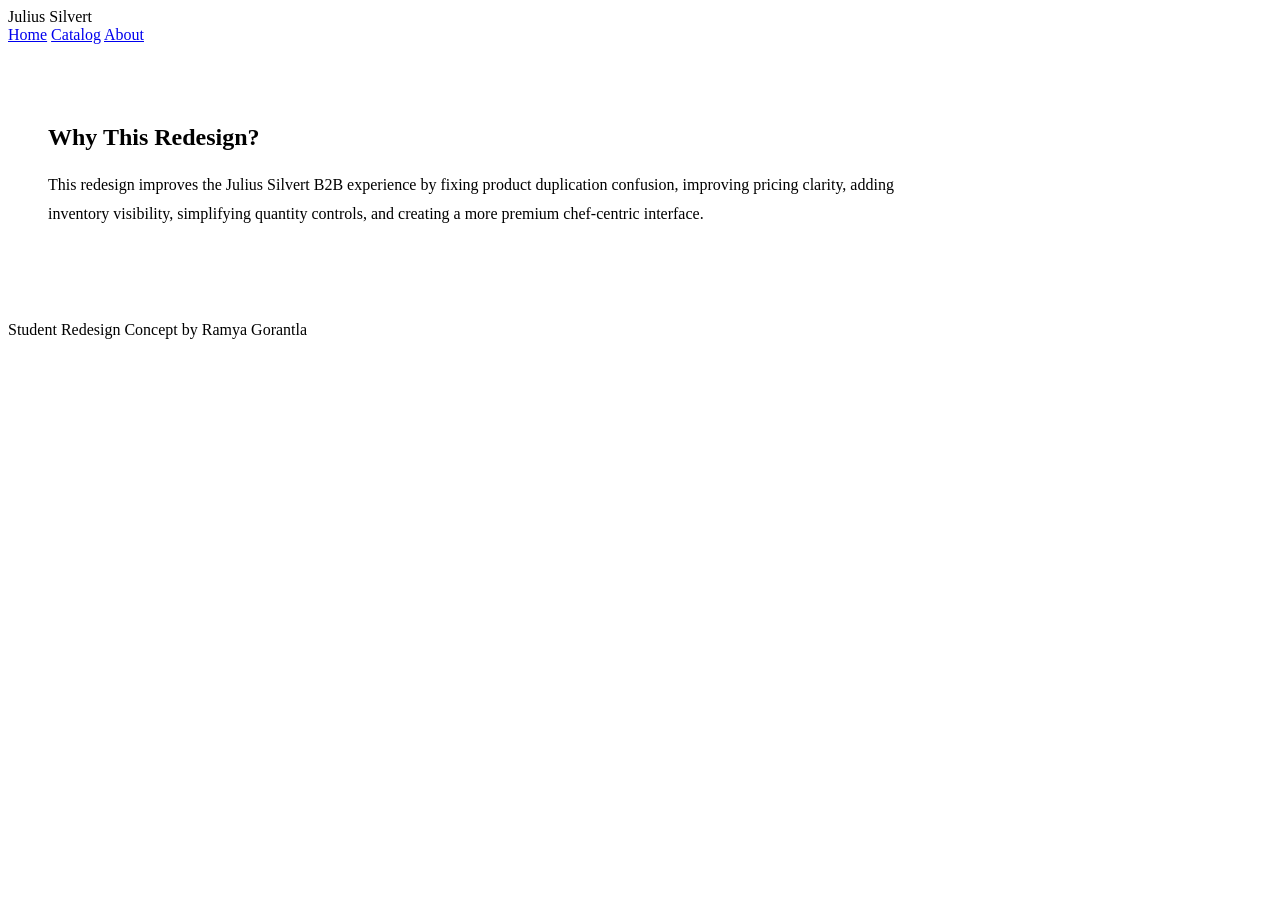
==== about.html @ fcdb3aa2 "Rename about.html.txt to about.html" ====
<!DOCTYPE html>
<html lang="en">
<head>
  <meta charset="UTF-8" />
  <meta name="viewport" content="width=device-width, initial-scale=1.0" />
  <title>About - Julius Silvert Redesign</title>
  <link rel="stylesheet" href="style.css" />
</head>
<body>
  <header class="topbar">
    <div class="logo">Julius Silvert</div>
    <nav>
      <a href="index.html">Home</a>
      <a href="catalog.html">Catalog</a>
      <a href="about.html">About</a>
    </nav>
  </header>

  <section style="padding: 60px 40px;">
    <h1 style="margin-bottom: 20px;">Why This Redesign?</h1>
    <p style="max-width: 900px; line-height: 1.8;">
      This redesign improves the Julius Silvert B2B experience by fixing product duplication confusion,
      improving pricing clarity, adding inventory visibility, simplifying quantity controls, and creating
      a more premium chef-centric interface.
    </p>
  </section>

  <footer class="footer">
    <p>Student Redesign Concept by Ramya Gorantla</p>
  </footer>
</body>
</html>
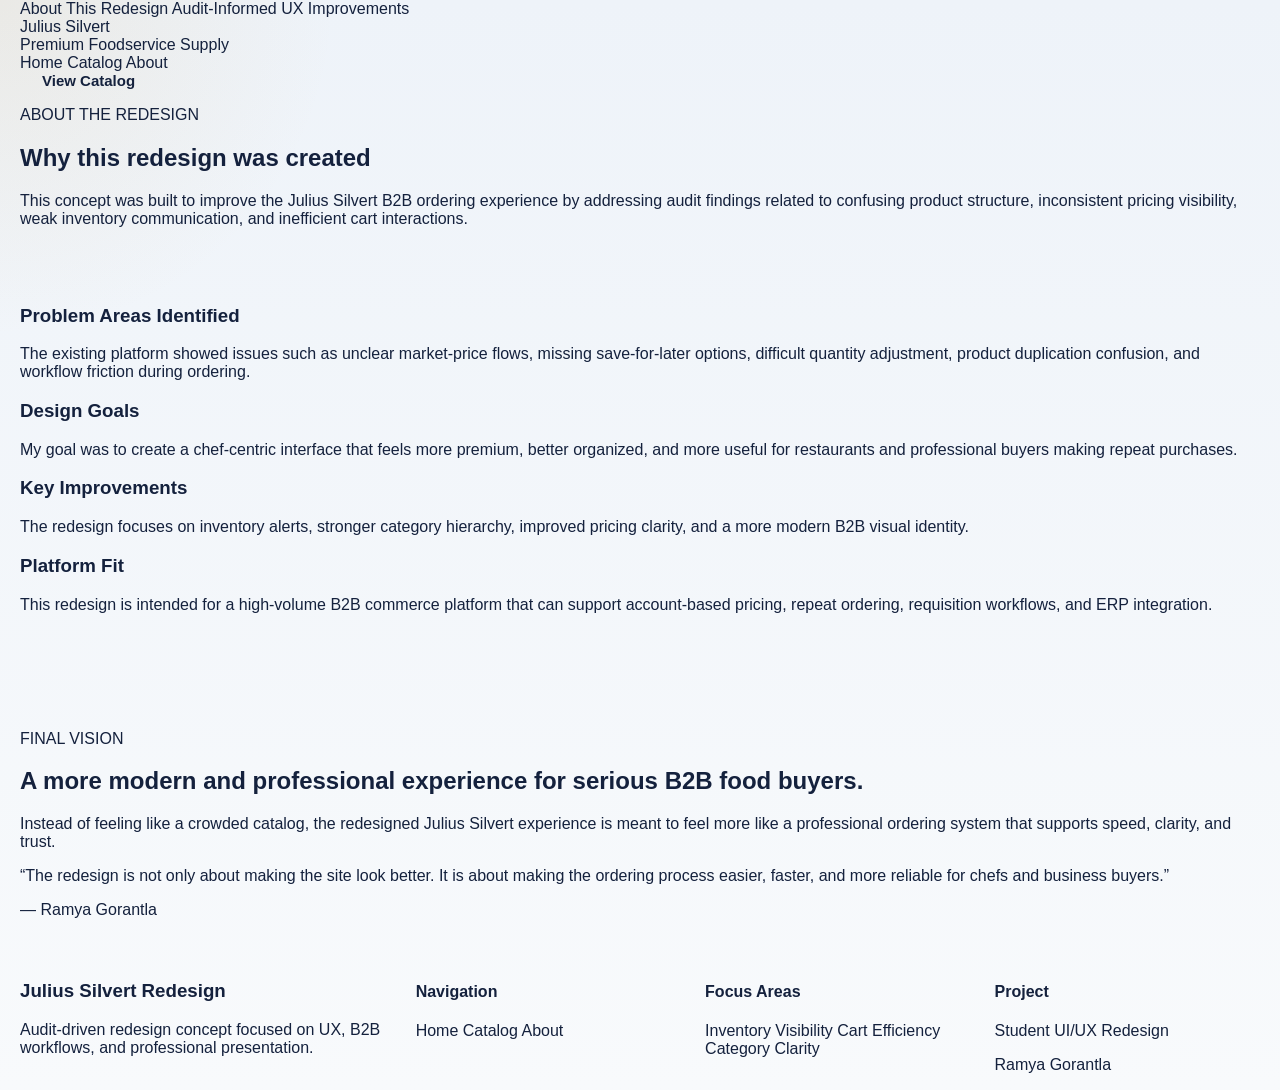
==== commit c0660b97: "Update about.html" ====
--- a/about.html
+++ b/about.html
@@ -3,30 +3,132 @@
 <head>
   <meta charset="UTF-8" />
   <meta name="viewport" content="width=device-width, initial-scale=1.0" />
-  <title>About - Julius Silvert Redesign</title>
+  <title>About | Julius Silvert Redesign</title>
   <link rel="stylesheet" href="style.css" />
 </head>
 <body>
-  <header class="topbar">
-    <div class="logo">Julius Silvert</div>
-    <nav>
-      <a href="index.html">Home</a>
-      <a href="catalog.html">Catalog</a>
-      <a href="about.html">About</a>
-    </nav>
+  <div class="announcement-bar">
+    <div class="container announcement-content">
+      <span>About This Redesign</span>
+      <span>Audit-Informed UX Improvements</span>
+    </div>
+  </div>
+
+  <header class="site-header">
+    <div class="container nav-wrapper">
+      <a href="index.html" class="brand">
+        <div class="brand-title">Julius Silvert</div>
+        <div class="brand-subtitle">Premium Foodservice Supply</div>
+      </a>
+
+      <nav class="main-nav">
+        <a href="index.html">Home</a>
+        <a href="catalog.html">Catalog</a>
+        <a href="about.html" class="active">About</a>
+      </nav>
+
+      <div class="header-actions">
+        <a href="catalog.html" class="btn btn-outline">View Catalog</a>
+      </div>
+    </div>
   </header>
 
-  <section style="padding: 60px 40px;">
-    <h1 style="margin-bottom: 20px;">Why This Redesign?</h1>
-    <p style="max-width: 900px; line-height: 1.8;">
-      This redesign improves the Julius Silvert B2B experience by fixing product duplication confusion,
-      improving pricing clarity, adding inventory visibility, simplifying quantity controls, and creating
-      a more premium chef-centric interface.
-    </p>
+  <section class="about-hero">
+    <div class="container">
+      <p class="eyebrow dark-eyebrow">ABOUT THE REDESIGN</p>
+      <h1>Why this redesign was created</h1>
+      <p class="catalog-hero-text">
+        This concept was built to improve the Julius Silvert B2B ordering experience by addressing
+        audit findings related to confusing product structure, inconsistent pricing visibility,
+        weak inventory communication, and inefficient cart interactions.
+      </p>
+    </div>
   </section>
 
-  <footer class="footer">
-    <p>Student Redesign Concept by Ramya Gorantla</p>
+  <section class="section light-section">
+    <div class="container about-grid">
+      <div class="about-card">
+        <h3>Problem Areas Identified</h3>
+        <p>
+          The existing platform showed issues such as unclear market-price flows, missing save-for-later options,
+          difficult quantity adjustment, product duplication confusion, and workflow friction during ordering.
+        </p>
+      </div>
+
+      <div class="about-card">
+        <h3>Design Goals</h3>
+        <p>
+          My goal was to create a chef-centric interface that feels more premium, better organized, and more useful
+          for restaurants and professional buyers making repeat purchases.
+        </p>
+      </div>
+
+      <div class="about-card">
+        <h3>Key Improvements</h3>
+        <p>
+          The redesign focuses on inventory alerts, stronger category hierarchy, improved pricing clarity,
+          and a more modern B2B visual identity.
+        </p>
+      </div>
+
+      <div class="about-card">
+        <h3>Platform Fit</h3>
+        <p>
+          This redesign is intended for a high-volume B2B commerce platform that can support account-based pricing,
+          repeat ordering, requisition workflows, and ERP integration.
+        </p>
+      </div>
+    </div>
+  </section>
+
+  <section class="section dark-section">
+    <div class="container split-section">
+      <div>
+        <p class="eyebrow">FINAL VISION</p>
+        <h2>A more modern and professional experience for serious B2B food buyers.</h2>
+        <p class="section-text">
+          Instead of feeling like a crowded catalog, the redesigned Julius Silvert experience is meant to feel
+          more like a professional ordering system that supports speed, clarity, and trust.
+        </p>
+      </div>
+
+      <div class="quote-box">
+        <p>
+          “The redesign is not only about making the site look better. It is about making the ordering process
+          easier, faster, and more reliable for chefs and business buyers.”
+        </p>
+        <span>— Ramya Gorantla</span>
+      </div>
+    </div>
+  </section>
+
+  <footer class="site-footer">
+    <div class="container footer-grid">
+      <div>
+        <h3>Julius Silvert Redesign</h3>
+        <p>Audit-driven redesign concept focused on UX, B2B workflows, and professional presentation.</p>
+      </div>
+
+      <div>
+        <h4>Navigation</h4>
+        <a href="index.html">Home</a>
+        <a href="catalog.html">Catalog</a>
+        <a href="about.html">About</a>
+      </div>
+
+      <div>
+        <h4>Focus Areas</h4>
+        <a href="#">Inventory Visibility</a>
+        <a href="#">Cart Efficiency</a>
+        <a href="#">Category Clarity</a>
+      </div>
+
+      <div>
+        <h4>Project</h4>
+        <p>Student UI/UX Redesign</p>
+        <p>Ramya Gorantla</p>
+      </div>
+    </div>
   </footer>
 </body>
 </html>
--- a/style.css
+++ b/style.css
@@ -0,0 +1,408 @@
+* { box-sizing: border-box; }
+
+:root{
+  --navy:#0d1737;
+  --navy2:#152454;
+  --gold:#cda45b;
+  --gold2:#e8cb93;
+  --bg:#f4f7fb;
+  --white:#fff;
+  --text:#14213d;
+  --muted:#66748f;
+  --line:#e6ebf3;
+  --shadow:0 18px 48px rgba(11,19,44,.12);
+  --radius:22px;
+}
+
+body{
+  margin:0;
+  font-family:Arial, Helvetica, sans-serif;
+  color:var(--text);
+  background:
+    radial-gradient(circle at top left, rgba(205,164,91,.12), transparent 20%),
+    linear-gradient(180deg, #eef3f9 0%, #f8fafc 100%);
+}
+
+a{ text-decoration:none; color:inherit; }
+.container{ width:min(1240px, calc(100% - 40px)); margin:0 auto; }
+
+.announce{
+  background:#dbe1ef;
+  color:#172447;
+  font-size:14px;
+  border-bottom:1px solid rgba(13,23,55,.08);
+}
+.announce .container{
+  min-height:42px; display:flex; align-items:center; justify-content:space-between;
+}
+
+.header{ position:sticky; top:0; z-index:50; }
+.topbar{ background:rgba(13,23,55,.98); padding:16px 0; }
+.topbar-inner{
+  display:grid;
+  grid-template-columns:230px 1fr 200px;
+  gap:18px;
+  align-items:center;
+}
+.logo{ color:#fff; display:flex; flex-direction:column; line-height:1; }
+.logo-main{ font-size:30px; font-weight:700; letter-spacing:-.04em; }
+.logo-main span{ font-weight:300; margin-left:2px; }
+.logo-sub{
+  margin-top:6px; font-size:11px; text-transform:uppercase;
+  letter-spacing:.18em; opacity:.72;
+}
+
+.search-wrap{ position:relative; }
+.search-input{
+  width:100%; height:52px; border-radius:18px;
+  border:1px solid rgba(255,255,255,.16);
+  padding:0 18px 0 48px; font-size:16px; outline:none;
+  background:rgba(255,255,255,.97);
+}
+.search-icon{
+  position:absolute; left:16px; top:50%;
+  transform:translateY(-50%); color:#6b7280; font-size:18px;
+}
+
+.top-actions{
+  display:flex; justify-content:flex-end; gap:12px; align-items:center; color:#fff;
+}
+.pill{
+  border:1px solid rgba(255,255,255,.15);
+  background:rgba(255,255,255,.08);
+  padding:10px 14px; border-radius:999px; font-size:14px;
+  display:inline-flex; align-items:center; gap:8px; cursor:pointer;
+  color:#fff;
+}
+.cart-count{
+  width:22px; height:22px; border-radius:50%;
+  background:#fff; color:var(--navy);
+  display:inline-grid; place-items:center;
+  font-size:12px; font-weight:700;
+}
+
+.nav{
+  background:rgba(13,23,55,.99);
+  border-top:1px solid rgba(255,255,255,.08);
+  border-bottom:1px solid rgba(255,255,255,.08);
+}
+.nav-row{
+  min-height:54px; display:flex; align-items:center; gap:24px;
+  overflow-x:auto; scrollbar-width:none;
+}
+.nav-row::-webkit-scrollbar{ display:none; }
+.nav-btn{
+  white-space:nowrap; color:#fff; font-size:15px;
+  background:none; border:none; cursor:pointer;
+  padding:0;
+}
+.nav-btn.active{
+  color:var(--gold2);
+  font-weight:700;
+}
+
+.hero{
+  background:
+    linear-gradient(115deg, rgba(13,23,55,.96), rgba(20,33,80,.90)),
+    url("https://images.unsplash.com/photo-1517248135467-4c7edcad34c4?auto=format&fit=crop&w=1600&q=80") center/cover no-repeat;
+  color:#fff;
+  padding:54px 0 40px;
+}
+.hero-grid{
+  display:grid;
+  grid-template-columns:1.15fr .9fr;
+  gap:28px;
+  align-items:center;
+}
+.kicker{
+  display:inline-block;
+  color:var(--gold2);
+  font-size:12px;
+  letter-spacing:.16em;
+  font-weight:700;
+  text-transform:uppercase;
+}
+.hero h1{
+  margin:16px 0 18px;
+  font-size:clamp(40px, 5vw, 68px);
+  line-height:1.02;
+  letter-spacing:-.05em;
+  max-width:760px;
+}
+.hero p{
+  margin:0; max-width:680px; color:rgba(255,255,255,.84);
+  line-height:1.8; font-size:18px;
+}
+.hero-actions{
+  display:flex; flex-wrap:wrap; gap:14px; margin:28px 0 30px;
+}
+.btn{
+  border:none; cursor:pointer; border-radius:999px;
+  padding:14px 22px; font-weight:700; font-size:15px;
+}
+.btn-primary{
+  background:linear-gradient(135deg, var(--gold), #f2d396);
+  color:#1b2235;
+}
+.btn-secondary{
+  background:rgba(255,255,255,.06);
+  color:#fff; border:1px solid rgba(255,255,255,.18);
+}
+
+.dashboard{
+  background:rgba(255,255,255,.08);
+  border:1px solid rgba(255,255,255,.12);
+  border-radius:28px;
+  padding:24px;
+  box-shadow:var(--shadow);
+  backdrop-filter:blur(18px);
+}
+.dash-head{
+  display:flex; justify-content:space-between; align-items:center; color:#fff;
+  font-weight:700;
+}
+.live{
+  position:relative; padding-left:14px; color:#d7f4e0; font-size:13px;
+}
+.live::before{
+  content:""; position:absolute; left:0; top:50%; transform:translateY(-50%);
+  width:8px; height:8px; border-radius:50%; background:#41c774;
+}
+.alert-list{ display:grid; gap:10px; margin-top:18px; }
+.alert-chip{
+  width:fit-content; border-radius:999px; padding:11px 14px;
+  font-size:14px; font-weight:700;
+}
+.in-stock{ background:#e8f7ee; color:#147a46; border:1px solid #cbe8d8; }
+.low-stock{ background:#fff5df; color:#a86805; border:1px solid #f3dfb1; }
+.quote-only{ background:#eef2f7; color:#44516c; border:1px solid #dfe6ef; }
+.restock{ background:#e8eeff; color:#3554b6; border:1px solid #d3ddff; }
+
+.section{ padding:42px 0; }
+.section-head{
+  display:flex; justify-content:space-between; align-items:end; gap:20px; margin-bottom:24px;
+}
+.section-head h2{
+  margin:10px 0 0;
+  font-size:clamp(30px, 4vw, 46px);
+  line-height:1.08;
+  letter-spacing:-.04em;
+}
+.section-link{ color:#203460; font-weight:700; }
+
+.catalog-layout{
+  display:grid;
+  grid-template-columns:290px 1fr;
+  gap:24px;
+  align-items:start;
+}
+.sidebar{
+  background:#fff;
+  border-radius:22px;
+  box-shadow:var(--shadow);
+  padding:22px;
+  position:sticky;
+  top:132px;
+}
+.sidebar h3{ margin:0 0 18px; font-size:20px; }
+.filter{
+  border:1px solid var(--line);
+  border-radius:16px;
+  padding:14px 16px;
+  margin-bottom:12px;
+  display:flex; justify-content:space-between; align-items:center;
+  background:#fafbfd;
+  color:#364663;
+}
+
+.category-header{
+  background:#fff;
+  border-radius:22px;
+  box-shadow:var(--shadow);
+  padding:22px;
+  margin-bottom:20px;
+}
+.category-header p{
+  margin:8px 0 0;
+  color:var(--muted);
+  line-height:1.7;
+}
+
+.product-grid{
+  display:grid;
+  grid-template-columns:repeat(3,1fr);
+  gap:20px;
+}
+.product{
+  background:#fff;
+  border-radius:24px;
+  overflow:hidden;
+  box-shadow:var(--shadow);
+  border:1px solid #eef2f7;
+  display:flex;
+  flex-direction:column;
+}
+.product-image{
+  aspect-ratio:1.15/1;
+  background-size:cover;
+  background-position:center;
+}
+.product-body{ padding:18px; }
+.product h3{
+  margin:0;
+  font-size:24px;
+  line-height:1.2;
+  letter-spacing:-.03em;
+}
+.product small{
+  display:block;
+  color:var(--muted);
+  margin-top:10px;
+  line-height:1.6;
+  font-size:14px;
+}
+.case-pill{
+  border:1px solid #cfd8e8;
+  border-radius:999px;
+  padding:7px 10px;
+  font-size:12px;
+  font-weight:700;
+  color:#22355d;
+  width:fit-content;
+  margin-top:10px;
+}
+.price-row{
+  display:flex; align-items:baseline; gap:10px; margin-top:16px; flex-wrap:wrap;
+}
+.price{
+  font-size:31px;
+  font-weight:800;
+  color:#10203e;
+  letter-spacing:-.04em;
+}
+.subprice{ color:var(--muted); font-size:14px; }
+.status-row{
+  display:flex; flex-wrap:wrap; gap:8px; margin-top:14px;
+}
+.status{
+  border-radius:999px;
+  padding:7px 10px;
+  font-size:12px;
+  font-weight:700;
+}
+.buy-row{
+  display:flex; gap:10px; align-items:center; margin-top:18px;
+}
+.qty{
+  display:flex; align-items:center; border:1px solid var(--line); border-radius:14px; overflow:hidden;
+  background:#fafbfd;
+}
+.qty button{
+  width:38px; height:44px; border:none; background:#eef3f8; cursor:pointer; font-size:18px; font-weight:700;
+}
+.qty span{
+  width:42px; display:grid; place-items:center; font-weight:700;
+}
+.add{
+  flex:1; border:none; height:44px; border-radius:14px;
+  background:var(--navy); color:#fff; font-weight:700; cursor:pointer;
+}
+
+.pitch-grid{
+  display:grid;
+  grid-template-columns:1fr 1fr;
+  gap:24px;
+}
+.pitch-card, .point{
+  background:#fff;
+  border-radius:22px;
+  box-shadow:var(--shadow);
+}
+.pitch-card{ padding:26px; }
+.pitch-card p, .point p{ color:var(--muted); line-height:1.85; }
+.points{ display:grid; gap:18px; }
+.point{ padding:22px; }
+.point h3{ margin:0 0 8px; font-size:22px; }
+
+.footer{
+  margin-top:24px;
+  background:linear-gradient(180deg, #0b1432 0%, #111d43 100%);
+  color:#fff;
+  padding:42px 0;
+}
+.footer-grid{
+  display:grid;
+  grid-template-columns:1.4fr 1fr 1fr 1fr;
+  gap:24px;
+}
+.footer p, .footer a{ color:rgba(255,255,255,.76); line-height:1.85; }
+.footer h4{ margin:0 0 12px; font-size:18px; }
+.footer a{ display:block; margin-bottom:8px; }
+
+.cart-drawer{
+  position:fixed; top:0; right:-420px; width:400px; max-width:100%;
+  height:100vh; background:#fff; box-shadow:-10px 0 30px rgba(0,0,0,.12);
+  z-index:100; transition:.28s ease; display:flex; flex-direction:column;
+}
+.cart-drawer.open{ right:0; }
+.cart-head{
+  padding:18px 20px;
+  border-bottom:1px solid var(--line);
+  display:flex; justify-content:space-between; align-items:center;
+}
+.cart-close{
+  border:none; background:#edf2f8; width:38px; height:38px; border-radius:10px; cursor:pointer;
+}
+.cart-items{
+  flex:1; overflow:auto; padding:18px 20px;
+}
+.cart-item{
+  border-bottom:1px solid var(--line);
+  padding:0 0 14px;
+  margin-bottom:14px;
+}
+.cart-item h4{ margin:0 0 8px; font-size:18px; }
+.cart-item p{ margin:0; color:var(--muted); font-size:14px; }
+.cart-item-row{
+  display:flex; justify-content:space-between; align-items:center; margin-top:10px; gap:10px;
+}
+.remove-btn{
+  border:none; background:#fff1f2; color:#b42318; padding:8px 10px; border-radius:10px; cursor:pointer; font-weight:700;
+}
+.cart-foot{
+  border-top:1px solid var(--line);
+  padding:18px 20px;
+  background:#fbfcfe;
+}
+.total-row{
+  display:flex; justify-content:space-between; font-weight:800; font-size:20px; margin-bottom:14px;
+}
+.checkout{
+  width:100%; height:48px; border:none; border-radius:14px;
+  background:var(--navy); color:#fff; font-weight:700; cursor:pointer;
+}
+.overlay{
+  position:fixed; inset:0; background:rgba(10,18,44,.34);
+  opacity:0; visibility:hidden; transition:.25s ease; z-index:90;
+}
+.overlay.show{ opacity:1; visibility:visible; }
+
+@media (max-width:1100px){
+  .topbar-inner{ grid-template-columns:1fr; }
+  .top-actions{ justify-content:flex-start; }
+  .hero-grid, .product-grid, .pitch-grid, .footer-grid{
+    grid-template-columns:1fr 1fr;
+  }
+  .catalog-layout{ grid-template-columns:1fr; }
+  .sidebar{ position:static; }
+}
+@media (max-width:760px){
+  .container{ width:min(100% - 28px, 1240px); }
+  .announce .container, .section-head{ flex-direction:column; align-items:flex-start; }
+  .hero-grid, .product-grid, .pitch-grid, .footer-grid{
+    grid-template-columns:1fr;
+  }
+  .hero h1{ font-size:40px; }
+  .nav-row{ gap:18px; }
+  .cart-drawer{ width:100%; }
+}
